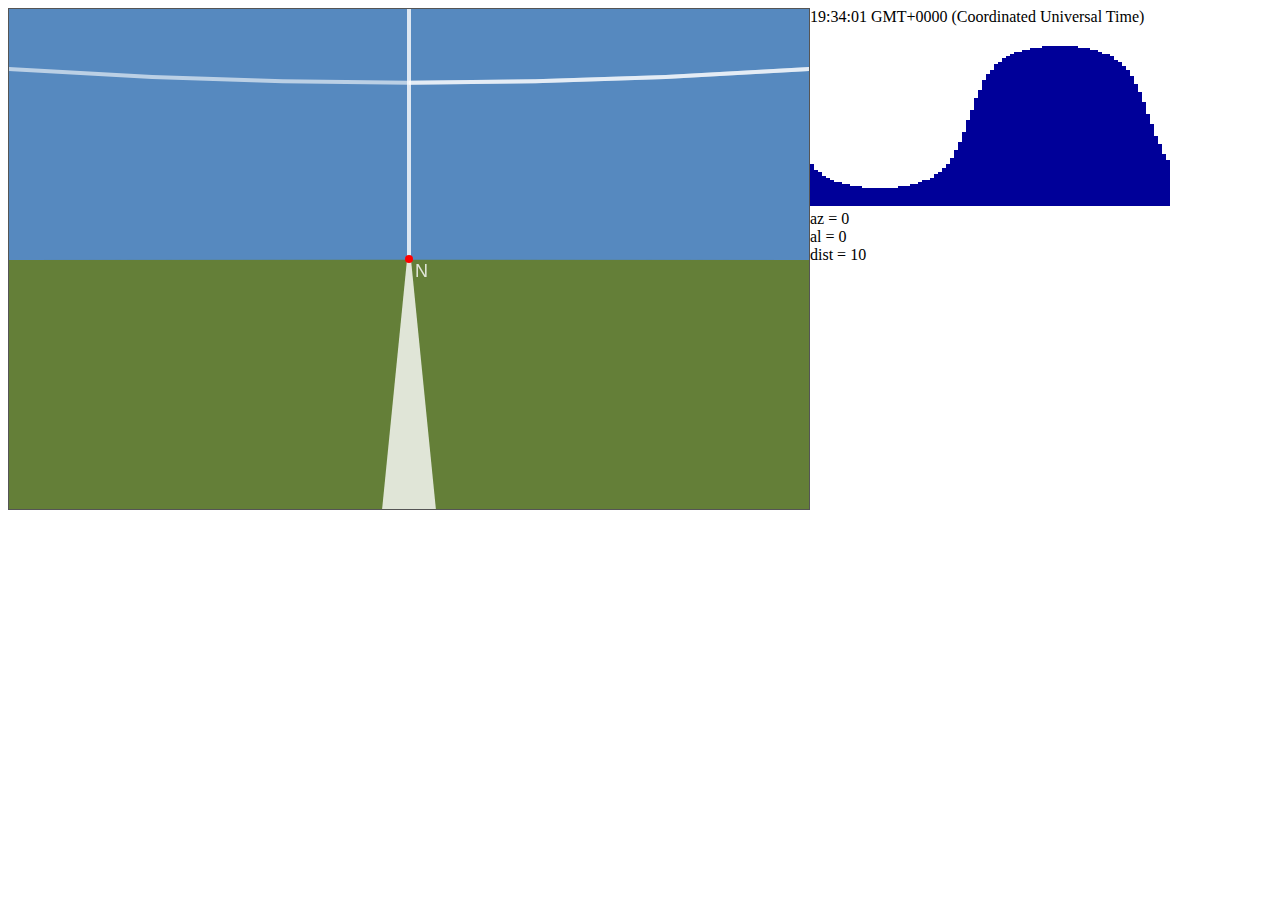
==== static/celeste/celeste.html @ 066242c8 "fixed coordinate systems: positive y is a right-hand rotation of positive x about positive z. render" ====
<!DOCTYPE html>
<html>
<head>
	<meta http-equiv="Content-type" content="text/html; charset=utf-8" />
  	<title>celeste</title>
	<meta name="description" content=""/>
	<meta name="keywords" content=""/>
    <link type="text/css" rel="stylesheet" href="/static/css/main.css" />
    <script type="text/javascript" src="/static/js/jquery.notmin.js"></script>
    <script type="text/javascript" src="/static/js/util.js"></script>
    <script type="text/javascript" src="/static/js/objects.js"></script>
    <script type="text/javascript" src="/static/js/astro.js"></script>
    <script type="text/javascript" src="/static/js/celeste.js"></script>
<script type="text/javascript">	
	$(function(){//onReady
		_viewer = new Viewer(new Canvas($('#canvas')[0]));
		if ($.param('al') != '') _viewer.al = parseFloat($.param('al'));
		if ($.param('az') != '') _viewer.az = parseFloat($.param('az')); 
		if ($.param('d') != '') _viewer.d = parseFloat($.param('d')); 
		_keyboard = new Keyboard(_viewer);
		_viewer.notifyListeners();
		$(document).keydown(function(e){
			_keyboard.keyChange(e, true);
			if (debug){
				_keyboard.keyboardResponse();
			}
		}).keyup(function(e){
			_keyboard.keyChange(e, false);
		});
		if (!debug){
			setInterval(keyboardListener, 35);
		}
		drawSunMap();
	});
	function keyboardListener(){
		_keyboard.keyboardResponse();
	}
	function drawSunMap(hour){
		var canvas = $('#sun-map')[0];
		var context = canvas.getContext('2d');
		var gran = 90;
		var date = new Date();
		$('#time').text(date.toTimeString());

		context.fillStyle = "#fff";
		context.fillRect(0,0,360,180);
		if (typeof(hour) != 'undefined') {
			date.setUTCHours(hour);
		}
		var frame = new FrameOfReference(date, 0, 0);
		for (var i = 0; i <= gran; i++){
			for (var j = 0; j <= gran; j++){
				frame.lat = 90 - (i * 180 / gran);
				frame.lon = -180 + (j * 360 / gran);
				var isLight = frame.getHorizontalFromEquatorial(astro.getSun(date)).al > 0;
				if (!isLight){
					context.fillStyle = "#009";
					context.fillRect(4*j,2*i,4, 2);
				}
			}
		}	
	}
	function benchmark(fast){
		$.log('beginning benchmark', true); 
		var vec = new Vector(1,2,3);
		var numTrials = 0;
		var totalTime = 0;
		for (var i = 0; i < 10; i++){
			var begin = (new Date()).getTime();
			for (var phi = 0; phi < 2*Math.PI; phi+= 0.01){
				for (var theta = 0; theta < Math.PI/2; theta+=0.01){
					vec = fast ? vec.rotateFast(phi, theta) : vec = vec.rotateZ(phi).rotateY(theta);
				}
			}
			var time  =  (new Date()).getTime() - begin;
			$.log("completed test in " + time + "ms", true);
			totalTime += time;
			numTrials++;
		}
		$.log('avg time = ' + (totalTime/numTrials), true);
	}
</script>
</head>
<body>
<div>
	<div id="canvas-container">
		<canvas id="canvas" width="800" height="500"></canvas>
	</div>
	<div id="model-container">
		<div id="time"></div>
		<canvas id="sun-map" width="360" height="180"></canvas>
		<div>
			az = <span id="model_v_az"></span><br>
			al = <span id="model_v_al"></span><br>
			dist = <span id="model_s_d"></span><br>
		</div>
	</div>
	<div style="clear: both">
	</div>
</div>	
 </body>
</html>
---- static/css/main.css ----
#canvas{
	border: 1px solid #555;	
}
#canvas-container{
	float: left;
}
#model-container{
	float: left;
}
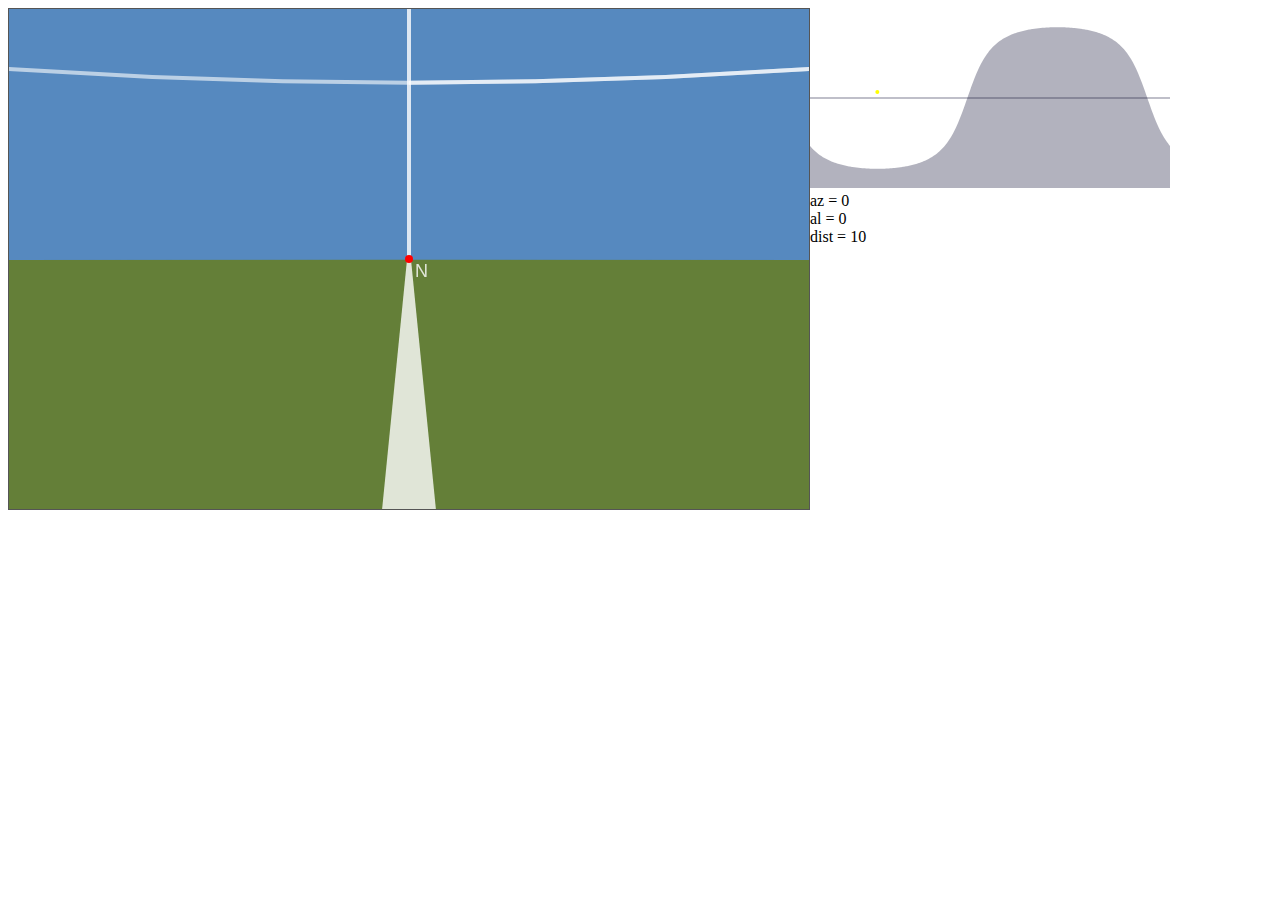
==== commit 3acec543: "made sun map closer to production quality - line demarcating light and dark." ====
--- a/static/celeste/celeste.html
+++ b/static/celeste/celeste.html
@@ -30,35 +30,48 @@
 		if (!debug){
 			setInterval(keyboardListener, 35);
 		}
-		drawSunMap();
+		drawSunMap(new Date());
 	});
 	function keyboardListener(){
 		_keyboard.keyboardResponse();
 	}
-	function drawSunMap(hour){
+	function drawSunMap(date){
 		var canvas = $('#sun-map')[0];
 		var context = canvas.getContext('2d');
-		var gran = 90;
-		var date = new Date();
-		$('#time').text(date.toTimeString());
+		
+		var coord = astro.getGeographicCoordOfSun(date);
+		var cLat = degToRad(coord.lat);
+		var cLon = degToRad(coord.lon);
+		//draw equator
+		context.clearRect(0,0,360,180);
+		context.strokeStyle = "rgba(0,0,40,0.5)";
+		context.moveTo(0, 90);
+		context.lineTo(360, 90);
+		context.stroke();
+		//draw shadow of darkness
+		var above = getEdgeOfBrightness(cLon, cLat, cLon) > cLat;
+		context.fillStyle = "rgba(0,0,40,0.3)";
+		context.moveTo(360, above ? 0 : 180);
+		context.lineTo(  0, above ? 0 : 180);
+		for (var i = 0; i <= 360; i++){
+			var lon = Math.PI * (i - 180) / 180;
+			var lat = getEdgeOfBrightness(lon, cLat, cLon);
+			var j = 180 * ((Math.PI/2 - lat)/ Math.PI);
+			context.lineTo(i, j);
+		}
+		context.fill();
 
-		context.fillStyle = "#fff";
-		context.fillRect(0,0,360,180);
-		if (typeof(hour) != 'undefined') {
-			date.setUTCHours(hour);
-		}
-		var frame = new FrameOfReference(date, 0, 0);
-		for (var i = 0; i <= gran; i++){
-			for (var j = 0; j <= gran; j++){
-				frame.lat = 90 - (i * 180 / gran);
-				frame.lon = -180 + (j * 360 / gran);
-				var isLight = frame.getHorizontalFromEquatorial(astro.getSun(date)).al > 0;
-				if (!isLight){
-					context.fillStyle = "#009";
-					context.fillRect(4*j,2*i,4, 2);
-				}
-			}
-		}	
+		context.fillStyle = "#ff0";
+		context.strokeStyle = '#ff0';
+		context.beginPath();
+		context.arc(180 + coord.lon, 90 - coord.lat / Math.PI, 2, 0, Math.PI*2, true);
+		context.closePath();
+		context.fill();
+	}
+	function getEdgeOfBrightness(lon, theta, phi){ 
+		if (Math.cos(lon - phi) == 0) return 0;
+		return -1 * MathExt.sgn(Math.sin(theta) * Math.cos(lon - phi)) * Math.asin(Math.cos(theta) / 
+					 Math.sqrt(1 + Math.pow(Math.tan(lon - phi) * Math.sin(theta), 2)));
 	}
 	function benchmark(fast){
 		$.log('beginning benchmark', true); 
@@ -87,8 +100,8 @@
 		<canvas id="canvas" width="800" height="500"></canvas>
 	</div>
 	<div id="model-container">
+		<canvas id="sun-map" width="360" height="180"></canvas>
 		<div id="time"></div>
-		<canvas id="sun-map" width="360" height="180"></canvas>
 		<div>
 			az = <span id="model_v_az"></span><br>
 			al = <span id="model_v_al"></span><br>
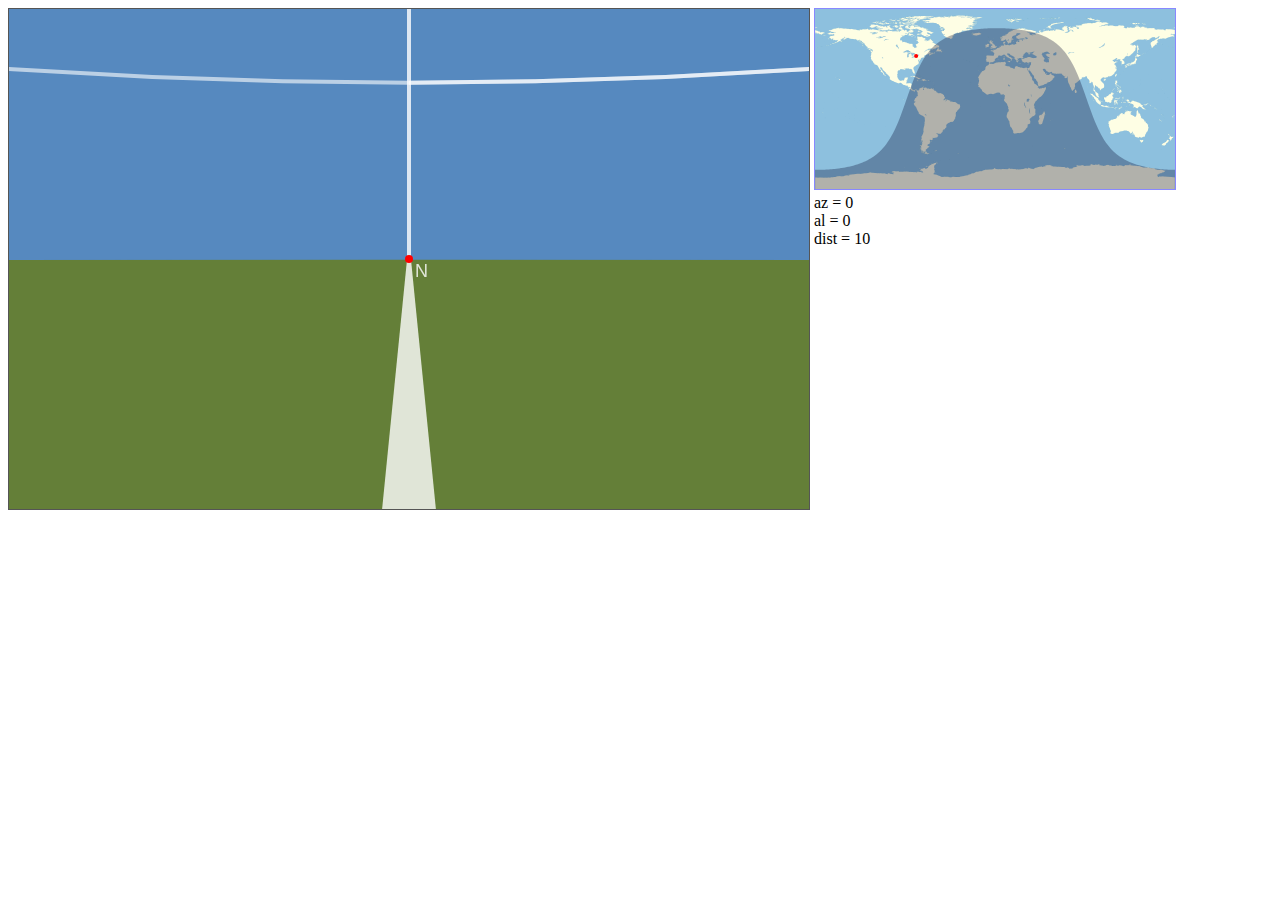
==== commit 5e92a796: "made sun map a standalone object" ====
--- a/static/celeste/celeste.html
+++ b/static/celeste/celeste.html
@@ -13,12 +13,14 @@
     <script type="text/javascript" src="/static/js/celeste.js"></script>
 <script type="text/javascript">	
 	$(function(){//onReady
-		_viewer = new Viewer(new Canvas($('#canvas')[0]));
+		var pane = new Canvas($('#canvas')[0]);
+		var sunMap = new SunMap($('#sun-map')[0]);
+		_viewer = new Viewer(pane, sunMap);
 		if ($.param('al') != '') _viewer.al = parseFloat($.param('al'));
 		if ($.param('az') != '') _viewer.az = parseFloat($.param('az')); 
 		if ($.param('d') != '') _viewer.d = parseFloat($.param('d')); 
 		_keyboard = new Keyboard(_viewer);
-		_viewer.notifyListeners();
+		_viewer.notifyFrameOfReferenceListeners();
 		$(document).keydown(function(e){
 			_keyboard.keyChange(e, true);
 			if (debug){
@@ -30,67 +32,9 @@
 		if (!debug){
 			setInterval(keyboardListener, 35);
 		}
-		drawSunMap(new Date());
 	});
 	function keyboardListener(){
 		_keyboard.keyboardResponse();
-	}
-	function drawSunMap(date){
-		var canvas = $('#sun-map')[0];
-		var context = canvas.getContext('2d');
-		
-		var coord = astro.getGeographicCoordOfSun(date);
-		var cLat = degToRad(coord.lat);
-		var cLon = degToRad(coord.lon);
-		//draw equator
-		context.clearRect(0,0,360,180);
-		context.strokeStyle = "rgba(0,0,40,0.5)";
-		context.moveTo(0, 90);
-		context.lineTo(360, 90);
-		context.stroke();
-		//draw shadow of darkness
-		var above = getEdgeOfBrightness(cLon, cLat, cLon) > cLat;
-		context.fillStyle = "rgba(0,0,40,0.3)";
-		context.moveTo(360, above ? 0 : 180);
-		context.lineTo(  0, above ? 0 : 180);
-		for (var i = 0; i <= 360; i++){
-			var lon = Math.PI * (i - 180) / 180;
-			var lat = getEdgeOfBrightness(lon, cLat, cLon);
-			var j = 180 * ((Math.PI/2 - lat)/ Math.PI);
-			context.lineTo(i, j);
-		}
-		context.fill();
-
-		context.fillStyle = "#ff0";
-		context.strokeStyle = '#ff0';
-		context.beginPath();
-		context.arc(180 + coord.lon, 90 - coord.lat / Math.PI, 2, 0, Math.PI*2, true);
-		context.closePath();
-		context.fill();
-	}
-	function getEdgeOfBrightness(lon, theta, phi){ 
-		if (Math.cos(lon - phi) == 0) return 0;
-		return -1 * MathExt.sgn(Math.sin(theta) * Math.cos(lon - phi)) * Math.asin(Math.cos(theta) / 
-					 Math.sqrt(1 + Math.pow(Math.tan(lon - phi) * Math.sin(theta), 2)));
-	}
-	function benchmark(fast){
-		$.log('beginning benchmark', true); 
-		var vec = new Vector(1,2,3);
-		var numTrials = 0;
-		var totalTime = 0;
-		for (var i = 0; i < 10; i++){
-			var begin = (new Date()).getTime();
-			for (var phi = 0; phi < 2*Math.PI; phi+= 0.01){
-				for (var theta = 0; theta < Math.PI/2; theta+=0.01){
-					vec = fast ? vec.rotateFast(phi, theta) : vec = vec.rotateZ(phi).rotateY(theta);
-				}
-			}
-			var time  =  (new Date()).getTime() - begin;
-			$.log("completed test in " + time + "ms", true);
-			totalTime += time;
-			numTrials++;
-		}
-		$.log('avg time = ' + (totalTime/numTrials), true);
 	}
 </script>
 </head>
--- a/static/css/main.css
+++ b/static/css/main.css
@@ -6,4 +6,9 @@
 }
 #model-container{
 	float: left;
+	margin-left: 4px;
+}
+#sun-map{
+	border: 1px solid #88F;
+	background: url("/static/img/sun-map.png")
 }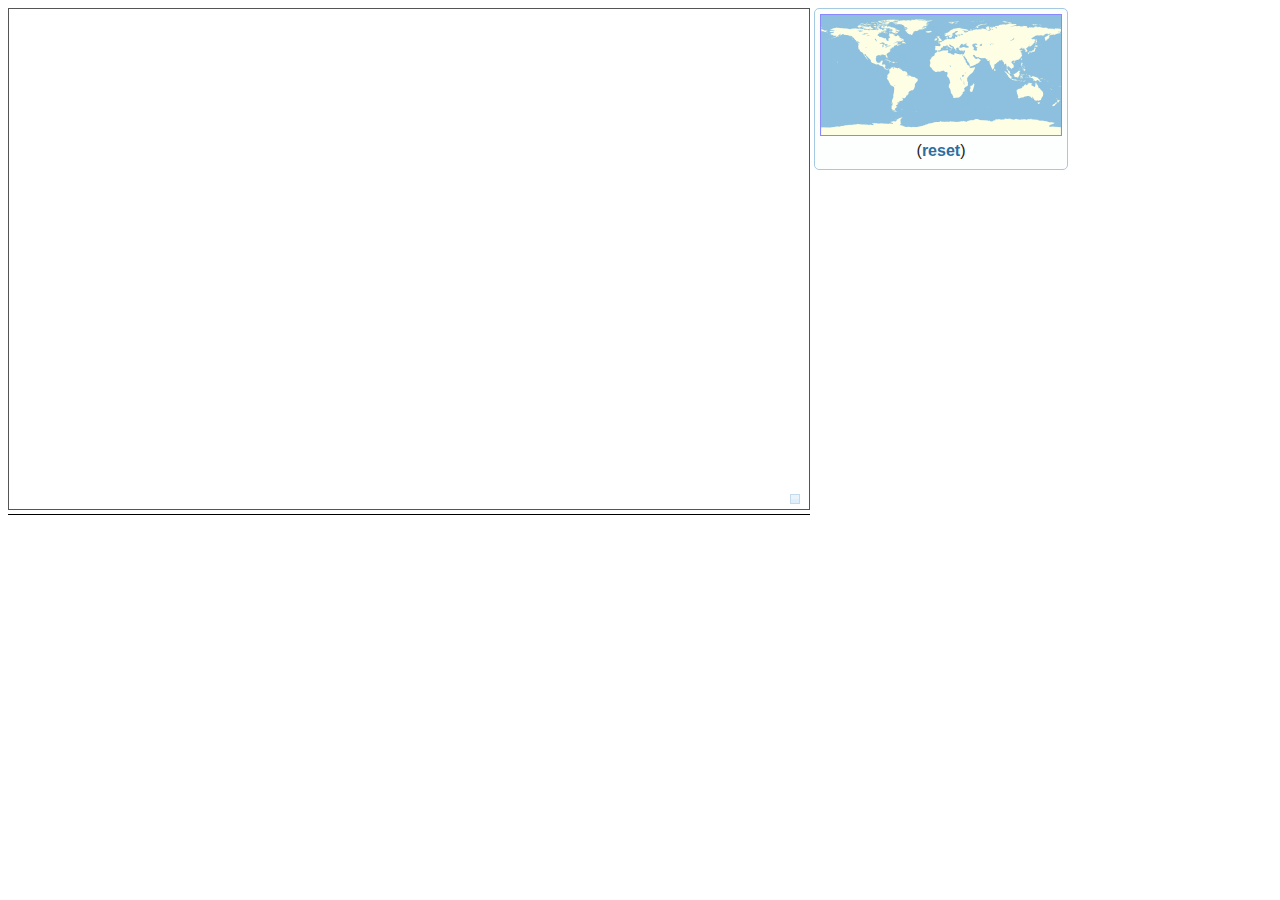
==== commit 9b0d639e: "commits 124-133 from svn (bulk-merged due to corruption:" ====
--- a/static/celeste/celeste.html
+++ b/static/celeste/celeste.html
@@ -6,7 +6,9 @@
 	<meta name="description" content=""/>
 	<meta name="keywords" content=""/>
     <link type="text/css" rel="stylesheet" href="/static/css/main.css" />
+	<link type="text/css" href="/static/js/datepicker/jquery-ui-1.8.1.custom.css" rel="stylesheet" />	
     <script type="text/javascript" src="/static/js/jquery.notmin.js"></script>
+    <script type="text/javascript" src="/static/js/datepicker/jquery-ui-1.8.1.custom.min.js"></script>
     <script type="text/javascript" src="/static/js/util.js"></script>
     <script type="text/javascript" src="/static/js/objects.js"></script>
     <script type="text/javascript" src="/static/js/astro.js"></script>
@@ -15,12 +17,8 @@
 	$(function(){//onReady
 		var pane = new Canvas($('#canvas')[0]);
 		var sunMap = new SunMap($('#sun-map')[0]);
-		_viewer = new Viewer(pane, sunMap);
-		if ($.param('al') != '') _viewer.al = parseFloat($.param('al'));
-		if ($.param('az') != '') _viewer.az = parseFloat($.param('az')); 
-		if ($.param('d') != '') _viewer.d = parseFloat($.param('d')); 
+		_viewer = new Viewer(pane, sunMap, Application.parseHash());
 		_keyboard = new Keyboard(_viewer);
-		_viewer.notifyFrameOfReferenceListeners();
 		$(document).keydown(function(e){
 			_keyboard.keyChange(e, true);
 			if (debug){
@@ -32,6 +30,38 @@
 		if (!debug){
 			setInterval(keyboardListener, 35);
 		}
+
+		// Datepicker
+		$('#datepicker').datepicker({
+			changeMonth: true,
+			changeYear: true,
+			defaultDate: new Date(_viewer.getTime()),
+            onSelect: function(dateText, inst){
+            	var date = $(this).datepicker('getDate');
+            	_viewer.setDate(date);
+            },
+			onChangeMonthYear: function(year, month, inst){
+            	var date = $(this).datepicker('getDate');
+            	date.setFullYear(year);
+            	date.setMonth(month-1);
+            	_viewer.setDate(date);
+            }
+		});
+		$('#now-link').click(function(){
+		 	_viewer.setTime((new Date()).getTime());
+			return false;	
+		});
+		$("#timeslider").slider({
+			range: "min",
+			value: _viewer.getMinutes(),
+			min: 0,
+			max: 1439,
+			slide: function(event, ui) {
+				_viewer.setMinutes(ui.value);
+			}
+		});
+		_viewer.notifyFrameOfReferenceListeners();
+
 	});
 	function keyboardListener(){
 		_keyboard.keyboardResponse();
@@ -40,16 +70,22 @@
 </head>
 <body>
 <div>
-	<div id="canvas-container">
-		<canvas id="canvas" width="800" height="500"></canvas>
+	<div id="canvas-column">
+		<div id="canvas-container">
+			<canvas id="canvas" width="800" height="500"></canvas>
+			<div id="bearing-caption" class="ui-state-default">
+				<div id="model_v_az"></div>
+				<div id="model_v_al"></div>
+			</div>
+		</div>
+		<div id="screen-width-holder"><span id="model_s_d"></span></div>
 	</div>
 	<div id="model-container">
-		<canvas id="sun-map" width="360" height="180"></canvas>
-		<div id="time"></div>
-		<div>
-			az = <span id="model_v_az"></span><br>
-			al = <span id="model_v_al"></span><br>
-			dist = <span id="model_s_d"></span><br>
+		<div id="date-and-time" class="ui-corner-all ui-widget-content">
+			<canvas id="sun-map" width="240" height="120"></canvas>
+			<div><span id="model_v_time"></span> (<a id="now-link" href="#">reset</a>)</div>
+			<div id="timeslider"></div>
+			<div id="datepicker"></div>
 		</div>
 	</div>
 	<div style="clear: both">
--- a/static/css/main.css
+++ b/static/css/main.css
@@ -1,14 +1,45 @@
+body{
+	font-family: Lucida Grande, Lucida Sans, Arial, sans-serif;
+}
 #canvas{
 	border: 1px solid #555;	
 }
+#canvas-column{
+	float: left;
+}
 #canvas-container{
-	float: left;
+	position: relative;
+}
+#screen-width-holder{
+	text-align: center;
+	border: 1px solid #000;
+	border-top: none;
+}
+#bearing-caption{
+	position: absolute;
+	right: 10px;
+	bottom: 10px;
+	text-align: right;	
+	padding: 4px;
 }
 #model-container{
 	float: left;
 	margin-left: 4px;
+	text-align: center;
 }
 #sun-map{
+	margin: 2px;
 	border: 1px solid #88F;
-	background: url("/static/img/sun-map.png")
-}+	background: url("/static/img/sun-map-240.png")
+}
+#date-and-time{
+	padding: 3px;
+}
+#now-link{
+	text-decoration: none;
+	font-weight: bold;
+	color: #2E6E9E;
+}
+#timeslider{
+	margin: 6px 30px;
+}
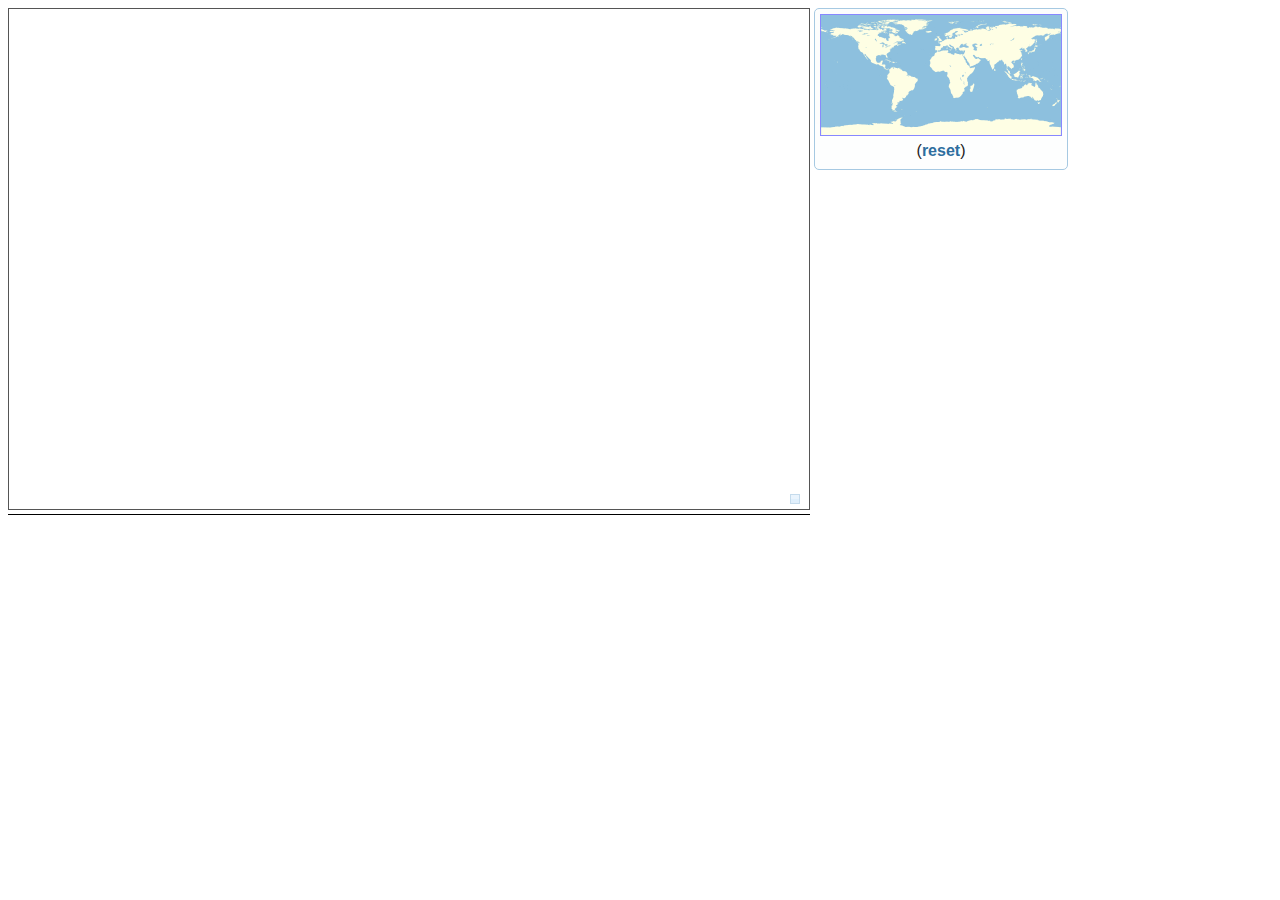
==== commit 9c265e05: "first steps toward standardization of solar system objects" ====
--- a/static/celeste/celeste.html
+++ b/static/celeste/celeste.html
@@ -12,10 +12,11 @@
     <script type="text/javascript" src="/static/js/util.js"></script>
     <script type="text/javascript" src="/static/js/objects.js"></script>
     <script type="text/javascript" src="/static/js/astro.js"></script>
+    <script type="text/javascript" src="/static/js/astro2.js"></script>
     <script type="text/javascript" src="/static/js/celeste.js"></script>
 <script type="text/javascript">	
 	$(function(){//onReady
-		var pane = new Canvas($('#canvas')[0]);
+		var pane = new CanvasPane($('#canvas')[0]);
 		var sunMap = new SunMap($('#sun-map')[0]);
 		_viewer = new Viewer(pane, sunMap, Application.parseHash());
 		_keyboard = new Keyboard(_viewer);
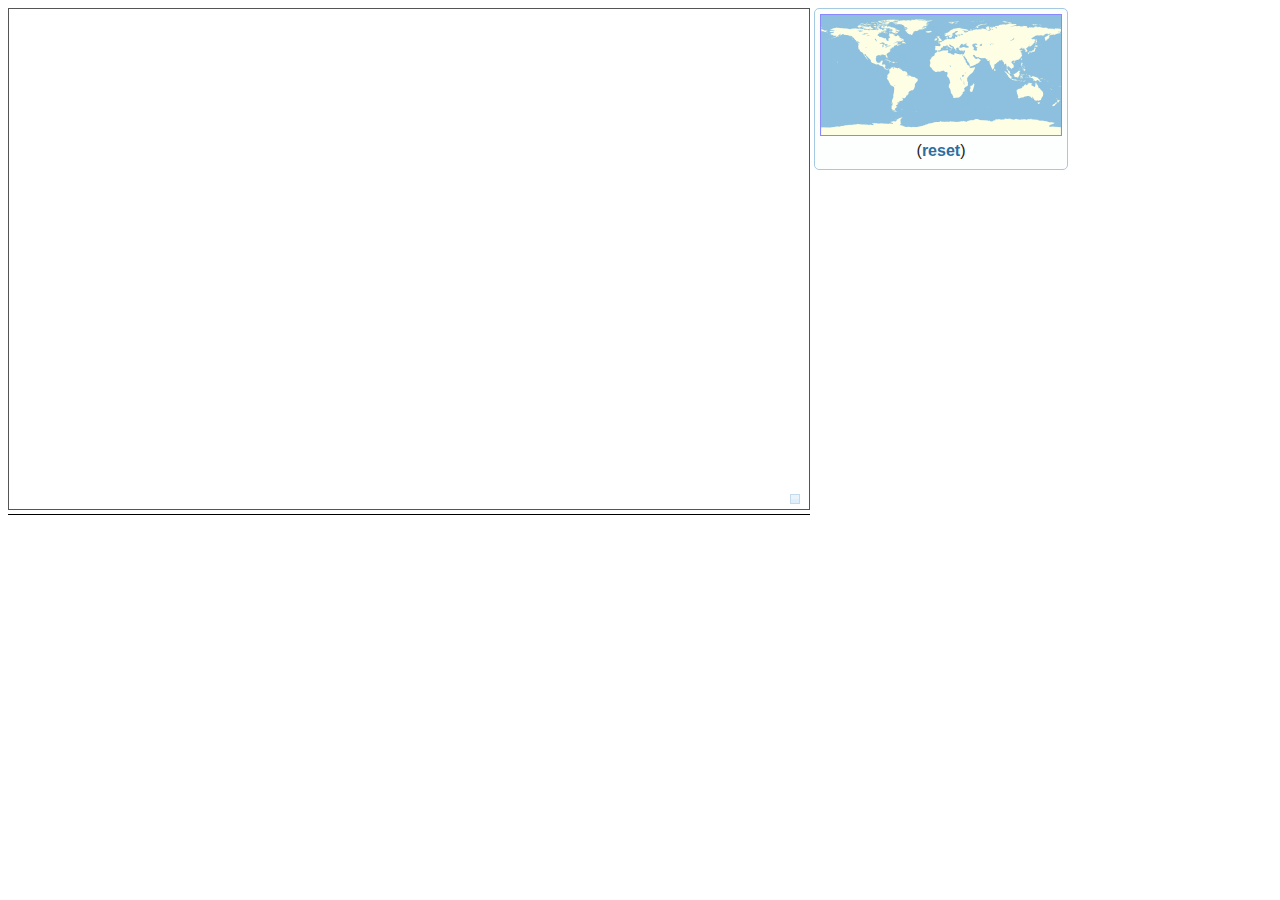
==== commit 35f2fd8a: "added astrodata.js script" ====
--- a/static/celeste/celeste.html
+++ b/static/celeste/celeste.html
@@ -12,7 +12,7 @@
     <script type="text/javascript" src="/static/js/util.js"></script>
     <script type="text/javascript" src="/static/js/objects.js"></script>
     <script type="text/javascript" src="/static/js/astro.js"></script>
-    <script type="text/javascript" src="/static/js/astro2.js"></script>
+    <script type="text/javascript" src="/static/js/astrodata.js"></script>
     <script type="text/javascript" src="/static/js/celeste.js"></script>
 <script type="text/javascript">	
 	$(function(){//onReady
@@ -89,8 +89,7 @@
 			<div id="datepicker"></div>
 		</div>
 	</div>
-	<div style="clear: both">
-	</div>
+	<div style="clear: both"></div>
 </div>	
  </body>
 </html>
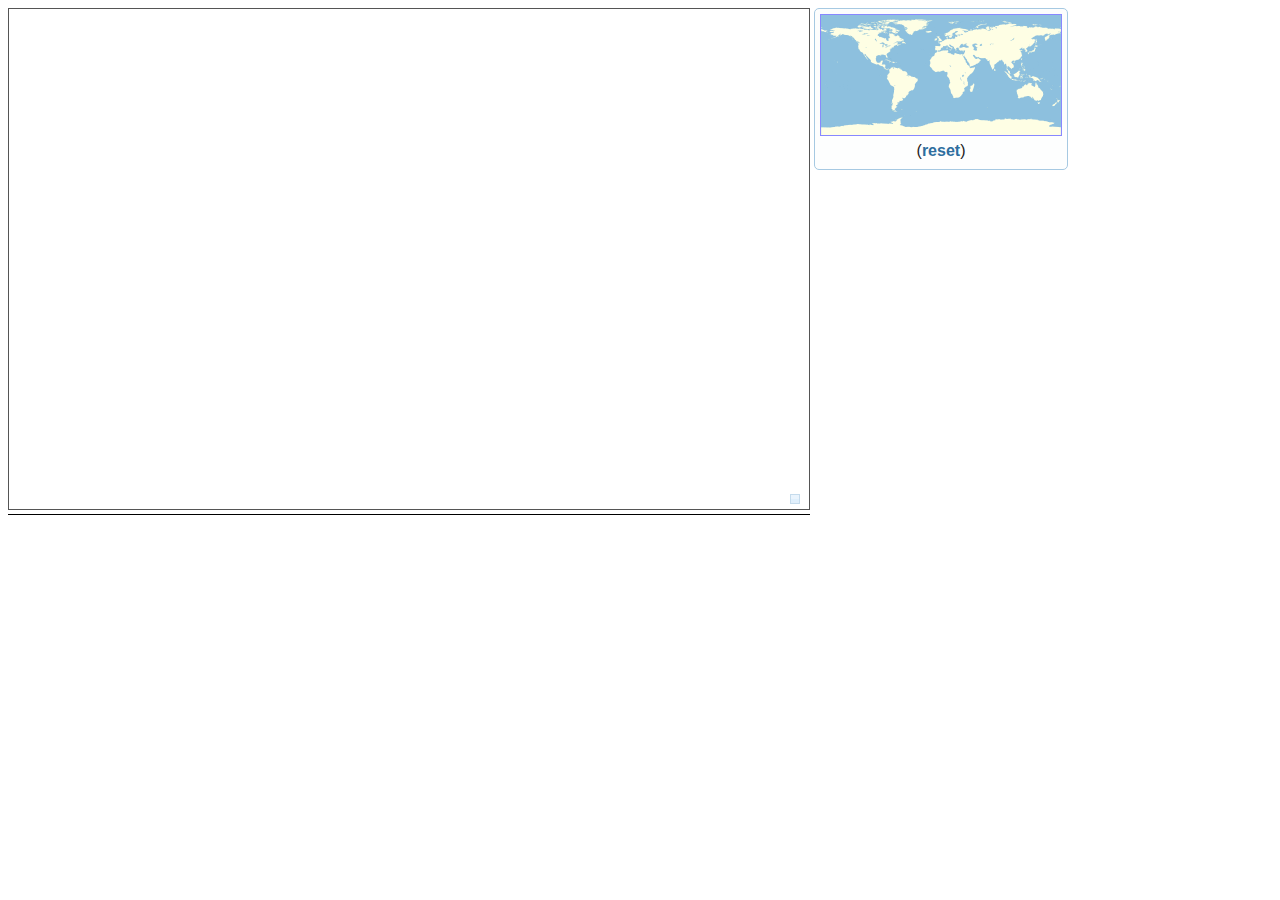
==== commit 912ba800: "used closure instead of global variables." ====
--- a/static/celeste/celeste.html
+++ b/static/celeste/celeste.html
@@ -18,17 +18,20 @@
 	$(function(){//onReady
 		var pane = new CanvasPane($('#canvas')[0]);
 		var sunMap = new SunMap($('#sun-map')[0]);
-		_viewer = new Viewer(pane, sunMap, Application.parseHash());
-		_keyboard = new Keyboard(_viewer);
+		var viewer = new Viewer(pane, sunMap, Application.parseHash());
+		var keyboard = new Keyboard(viewer);
 		$(document).keydown(function(e){
-			_keyboard.keyChange(e, true);
+			keyboard.keyChange(e, true);
 			if (debug){
-				_keyboard.keyboardResponse();
+				keyboard.keyboardResponse();
 			}
 		}).keyup(function(e){
-			_keyboard.keyChange(e, false);
+			keyboard.keyChange(e, false);
 		});
 		if (!debug){
+			var keyboardListener = function(){
+				keyboard.keyboardResponse();
+			}
 			setInterval(keyboardListener, 35);
 		}
 
@@ -36,37 +39,34 @@
 		$('#datepicker').datepicker({
 			changeMonth: true,
 			changeYear: true,
-			defaultDate: new Date(_viewer.getTime()),
+			defaultDate: new Date(viewer.getTime()),
             onSelect: function(dateText, inst){
             	var date = $(this).datepicker('getDate');
-            	_viewer.setDate(date);
+            	viewer.setDate(date);
             },
 			onChangeMonthYear: function(year, month, inst){
             	var date = $(this).datepicker('getDate');
             	date.setFullYear(year);
             	date.setMonth(month-1);
-            	_viewer.setDate(date);
+            	viewer.setDate(date);
             }
 		});
 		$('#now-link').click(function(){
-		 	_viewer.setTime((new Date()).getTime());
+		 	viewer.setTime((new Date()).getTime());
 			return false;	
 		});
 		$("#timeslider").slider({
 			range: "min",
-			value: _viewer.getMinutes(),
+			value: viewer.getMinutes(),
 			min: 0,
 			max: 1439,
 			slide: function(event, ui) {
-				_viewer.setMinutes(ui.value);
+				viewer.setMinutes(ui.value);
 			}
 		});
-		_viewer.notifyFrameOfReferenceListeners();
+		viewer.notifyFrameOfReferenceListeners();
 
 	});
-	function keyboardListener(){
-		_keyboard.keyboardResponse();
-	}
 </script>
 </head>
 <body>
